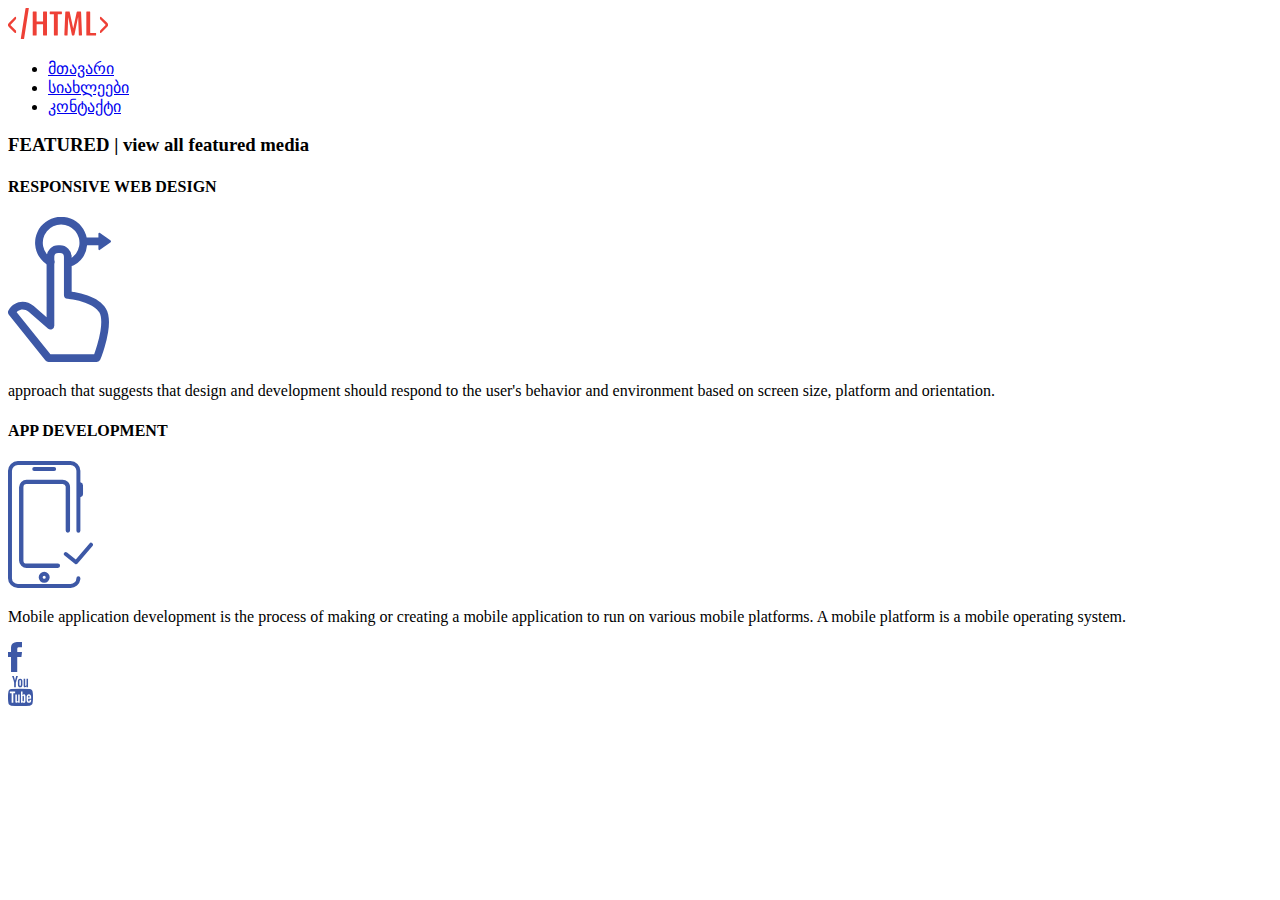
==== index.html @ a9d5435a "create contact html" ====
<!DOCTYPE html>
<html lang="en">

<head>
    <meta charset="UTF-8">
    <meta name="viewport" content="width=device-width, initial-scale=1.0">
    <title>unilab</title>
    <link rel="stylesheet" href="./styles/reset.css">
    <link rel="stylesheet" href="./styles/style.css">
    <link rel="stylesheet" href="./styles/fonts.css">
</head>

<body>
    <header class="header">
        <a href="index.html"><img src="./images/logo.svg" alt="img" class="logo"></a>
        <nav class="main-list">
            <ul>
                <li class="main-list-item">
                    <a href="index.html" class="main-list-link main-list-active">მთავარი</a>
                </li>
                <li class="main-list-item">
                    <a href="news.html" class="main-list-link">სიახლეები</a>
                </li>
                <li class="main-list-item">
                    <a href="contact.html" class="main-list-link">კონტაქტი</a>
                </li>
            </ul>
        </nav>
    </header>
    <main class="main">
         <section class="banner-section">  </section>
        <section class="featured-section">
            <h3 class="featured-section-title">FEATURED | view all featured media</h3>
            <div class="featured-section-item">
                <h4 class="featured-section-item-title">RESPONSIVE WEB DESIGN</h4>
                <img src="./images/web-design.svg" alt="img" class="featured-section-item-img">
                <p class="featured-section-item-text">
                    approach that suggests that design and development should respond to the user's behavior and
                    environment based on screen size, platform and orientation.
                </p>
            </div>
            <div class="featured-section-item featured-section-item-last">
                <h4 class="featured-section-item-title">APP DEVELOPMENT</h4>
                <img src="./images/app.svg" alt="img" class="featured-section-item-img">
                <p class="featured-section-item-text">
                    Mobile application development is the process of making or creating a mobile application to run on
                    various mobile platforms. A mobile platform is a mobile operating system.
                </p>
            </div>
        </section>
    </main>
    <footer class="footer">
        <a href="#"><img src="./images/fb.svg" alt="img" class="footer-icon"></a>
        <div class="footer-line"></div>
        <a href="#"><img src="./images/youtube.svg" alt="img" class="footer-icon"></a>
    </footer>
</body>

</html>
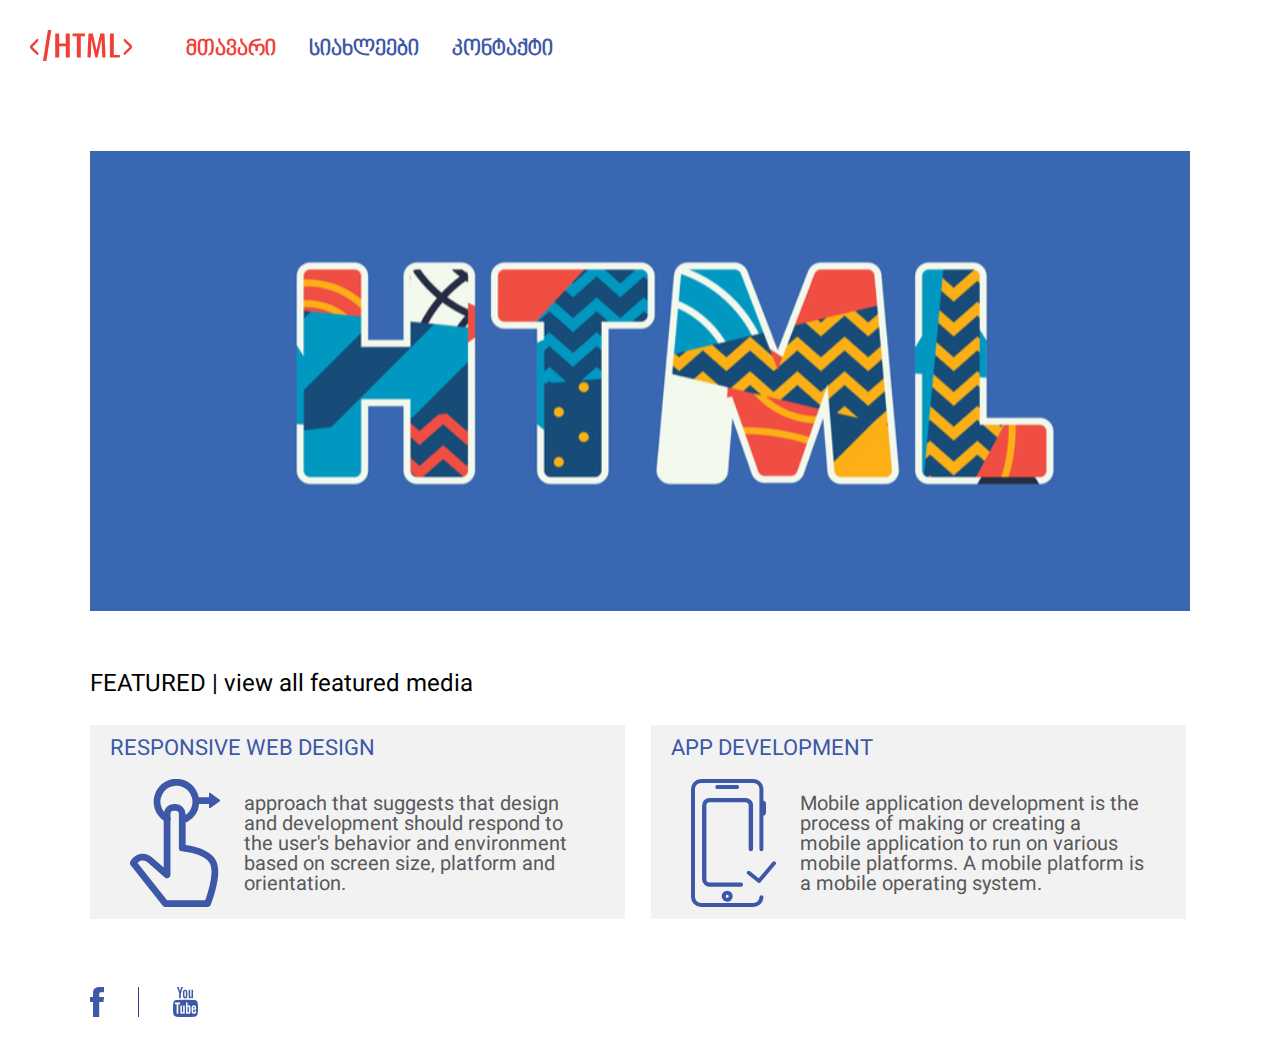
==== commit d2bbdd1f: "project" ====
--- a/index.html
+++ b/index.html
@@ -1,5 +1,5 @@
 <!DOCTYPE html>
-<html lang="en">
+<html lang="en" >
 
 <head>
     <meta charset="UTF-8">
--- a/styles/style.css
+++ b/styles/style.css
@@ -0,0 +1,186 @@
+.header{
+    padding: 30px;
+}
+.logo{
+    height: 31px;
+    vertical-align: middle;
+}
+.main-list{
+    display: inline-block;
+    font-family: "nino-mtavruli";
+    vertical-align: bottom;
+    margin-left: 50px;
+}
+.main-list-item{
+    display: inline-block;
+    margin-right: 30px;
+}
+.main-list-link{
+    text-decoration: none;
+    color: #3D58A6;
+    font-size: 22px;
+    font-weight: bold;
+}
+.main-list-active{
+    color: #EE4036;
+}
+
+.main{
+    padding: 0 90px;
+}
+.banner-section{
+    background-image: url("../images/banner-img.png");
+    width: 100%;
+    height: 460px;
+    background-repeat: no-repeat;
+    background-size: cover;
+    margin: 60px 0;
+}
+.banner-section-text{
+    padding: 18px 38px;
+    font-size: 30px;
+    font-family: "nino-mtavruli";
+    color: #E6E6E6;
+    width: 394px;
+    line-height: 36px;
+}
+.font-roboto{
+    font-family: "Roboto-Bold";
+}
+.featured-section{
+    padding-bottom: 30px;
+}
+.featured-section-title{
+    color: #000000;
+    font-size: 24px;
+    font-family: "Roboto-Regular";
+}
+.featured-section-item{
+    padding: 12px 20px;
+    background-color: #F2F2F2;
+    display: inline-block;
+    width: 45%;
+    min-width: 450px;
+    margin-top: 30px;
+}
+.featured-section-item-last{
+    margin-left: 2%;
+}
+.featured-section-item-title{
+    color: #3D58A6;
+    font-size: 22px;
+    font-family: "Roboto-Regular";
+    margin-bottom: 20px;
+}
+.featured-section-item-img{
+    height: 128px;
+    margin: 0 20px;
+}
+.featured-section-item-text{
+    color: #58595B;
+    font-size: 20px;
+    font-family: "Roboto-Regular";
+    display: inline-block;
+    width: 70%;
+    vertical-align: middle;
+}
+.footer{
+    padding: 0 90px;
+    margin: 38px 0;
+}
+.footer-icon{
+    height: 30px;
+    margin-right: 30px;
+}
+.footer-line{
+    display: inline-block;
+    height: 30px;
+    width: 1px;
+    background-color: #363E97;
+    vertical-align: middle;
+    margin-right: 30px;
+}
+
+.contact-main{
+    background-color: #E6E6E6;
+    padding: 52px 70px;
+}
+.contact-text-container{
+    display: inline-block;
+    vertical-align: top;
+    margin-top: 15px;
+}
+.contact-text-title{
+    color: #3D58A6;
+    font-size: 20px;
+    font-family: "nino-mtavruli";
+    font-weight: bold;
+}
+
+.contact-text{
+    color: #000000;
+    font-family: "bpg_ingiri_arial";
+    font-size: 16px;
+    line-height: 24px;
+}
+.contact-text span{
+    color: #808080;
+}
+
+.google-map{
+    display: inline-block;
+    width: 800px;
+    height: 466px;
+    margin-left: 30px;
+}
+
+.news-main{
+    padding: 30px;
+}
+.article{
+    margin-bottom: 45px;
+}
+.date{
+   color: #3D58A6;
+   font-family: "nino-mtavruli";
+   font-size: 22px;
+}
+
+.date span{
+    color: #fff;
+    background: #3D58A6;
+    padding: 8px 8px 0 8px;
+    font-family: "nino-mtavruli";
+    vertical-align: middle;
+    font-size: 48px;
+    line-height: 57px;
+    margin-right: 23px;
+}
+
+.article-title{
+    color: #000000;
+    font-size: 20px;
+    font-family: "nino-mtavruli";
+    margin: 50px 0 16px;
+}
+.article-img{
+    height: 210px;
+    width: 270px;
+    vertical-align: top;
+}
+
+.article-text-container{
+    width: 870px;
+    display: inline-block;
+    margin-left: 40px;
+}
+.article-text-container-mr{
+    margin-right: 40px;
+    margin-left: 0;
+}
+.article-text{
+    color: #000000;
+    font-size: 16px;
+    font-family: "bpg_ingiri_arial";
+    margin-bottom: 20px;
+}--- a/styles/fonts.css
+++ b/styles/fonts.css
@@ -0,0 +1,50 @@
+@font-face {
+    font-family: "nino-mtavruli";
+    src: url("../fonts/bpg-nino-mtavruli-webfont.eot");  
+    src: url("../fonts/bpg-nino-mtavruli-webfont.eot?#iefix") format("embedded-opentype"),  
+      url("../fonts/bpg-nino-mtavruli-webfont.svg") format("svg"), 
+      url("../fonts/bpg-nino-mtavruli-webfont.ttf") format("truetype"),  
+      url("../fonts/bpg-nino-mtavruli-webfont.woff") format("woff"), 
+      url("../fonts/bpg-nino-mtavruli-webfont.woff2") format("woff2"); 
+    font-weight: normal;
+    font-style: normal;
+  }
+
+  @font-face {
+    font-family: "Roboto-Bold";
+    src: url("../fonts/Roboto-Bold.eot");  
+    src: url("../fonts/Roboto-Bold.eot?#iefix") format("embedded-opentype"),  
+      url("../fonts/Roboto-Bold.otf") format("opentype"),  
+      url("../fonts/Roboto-Bold.svg") format("svg"), 
+      url("../fonts/Roboto-Bold.ttf") format("truetype"),  
+      url("../fonts/Roboto-Bold.woff") format("woff"), 
+      url("../fonts/Roboto-Bold.woff2") format("woff2"); 
+    font-weight: normal;
+    font-style: normal;
+  }
+
+  @font-face {
+    font-family: "Roboto-Regular";
+    src: url("../fonts/Roboto-Regular.eot");  
+    src: url("../fonts/Roboto-Regular.eot?#iefix") format("embedded-opentype"),  
+      url("../fonts/Roboto-Regular.otf") format("opentype"),  
+      url("../fonts/Roboto-Regular.svg") format("svg"), 
+      url("../fonts/Roboto-Regular.ttf") format("truetype"),  
+      url("../fonts/Roboto-Regular.woff") format("woff"), 
+      url("../fonts/Roboto-Regular.woff2") format("woff2"); 
+    font-weight: normal;
+    font-style: normal;
+  }
+
+  @font-face {
+    font-family: "bpg_ingiri_arial";
+    src: url("../fonts/bpg_ingiri_arial.eot");  
+    src: url("../fonts/bpg_ingiri_arial.eot?#iefix") format("embedded-opentype"),  
+      url("../fonts/BPGIngiriArial.otf") format("opentype"),  
+      url("../fonts/bpg_ingiri_arial.svg") format("svg"), 
+      url("../fonts/bpg_ingiri_arial.ttf") format("truetype"),  
+      url("../fonts/bpg_ingiri_arial.woff") format("woff"), 
+      url("../fonts/bpg_ingiri_arial.woff2") format("woff2"); 
+    font-weight: normal;
+    font-style: normal;
+  }